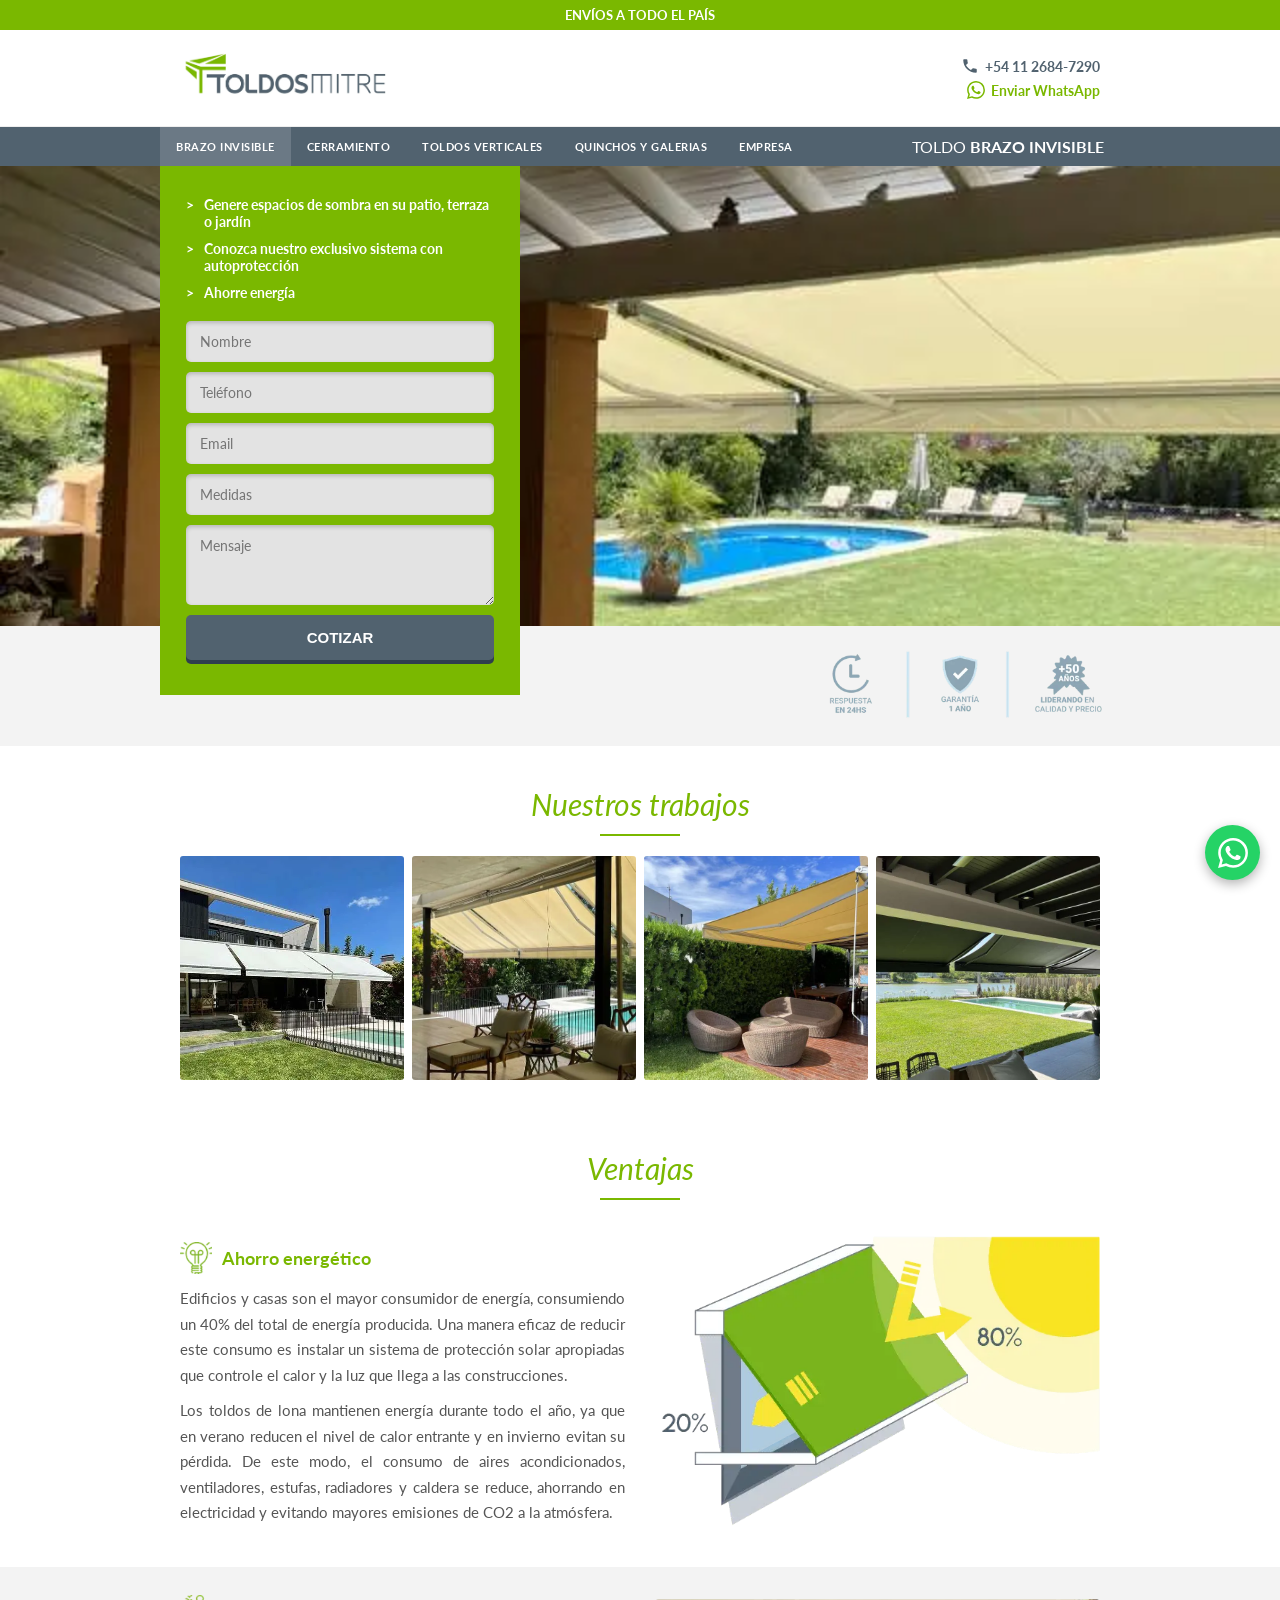
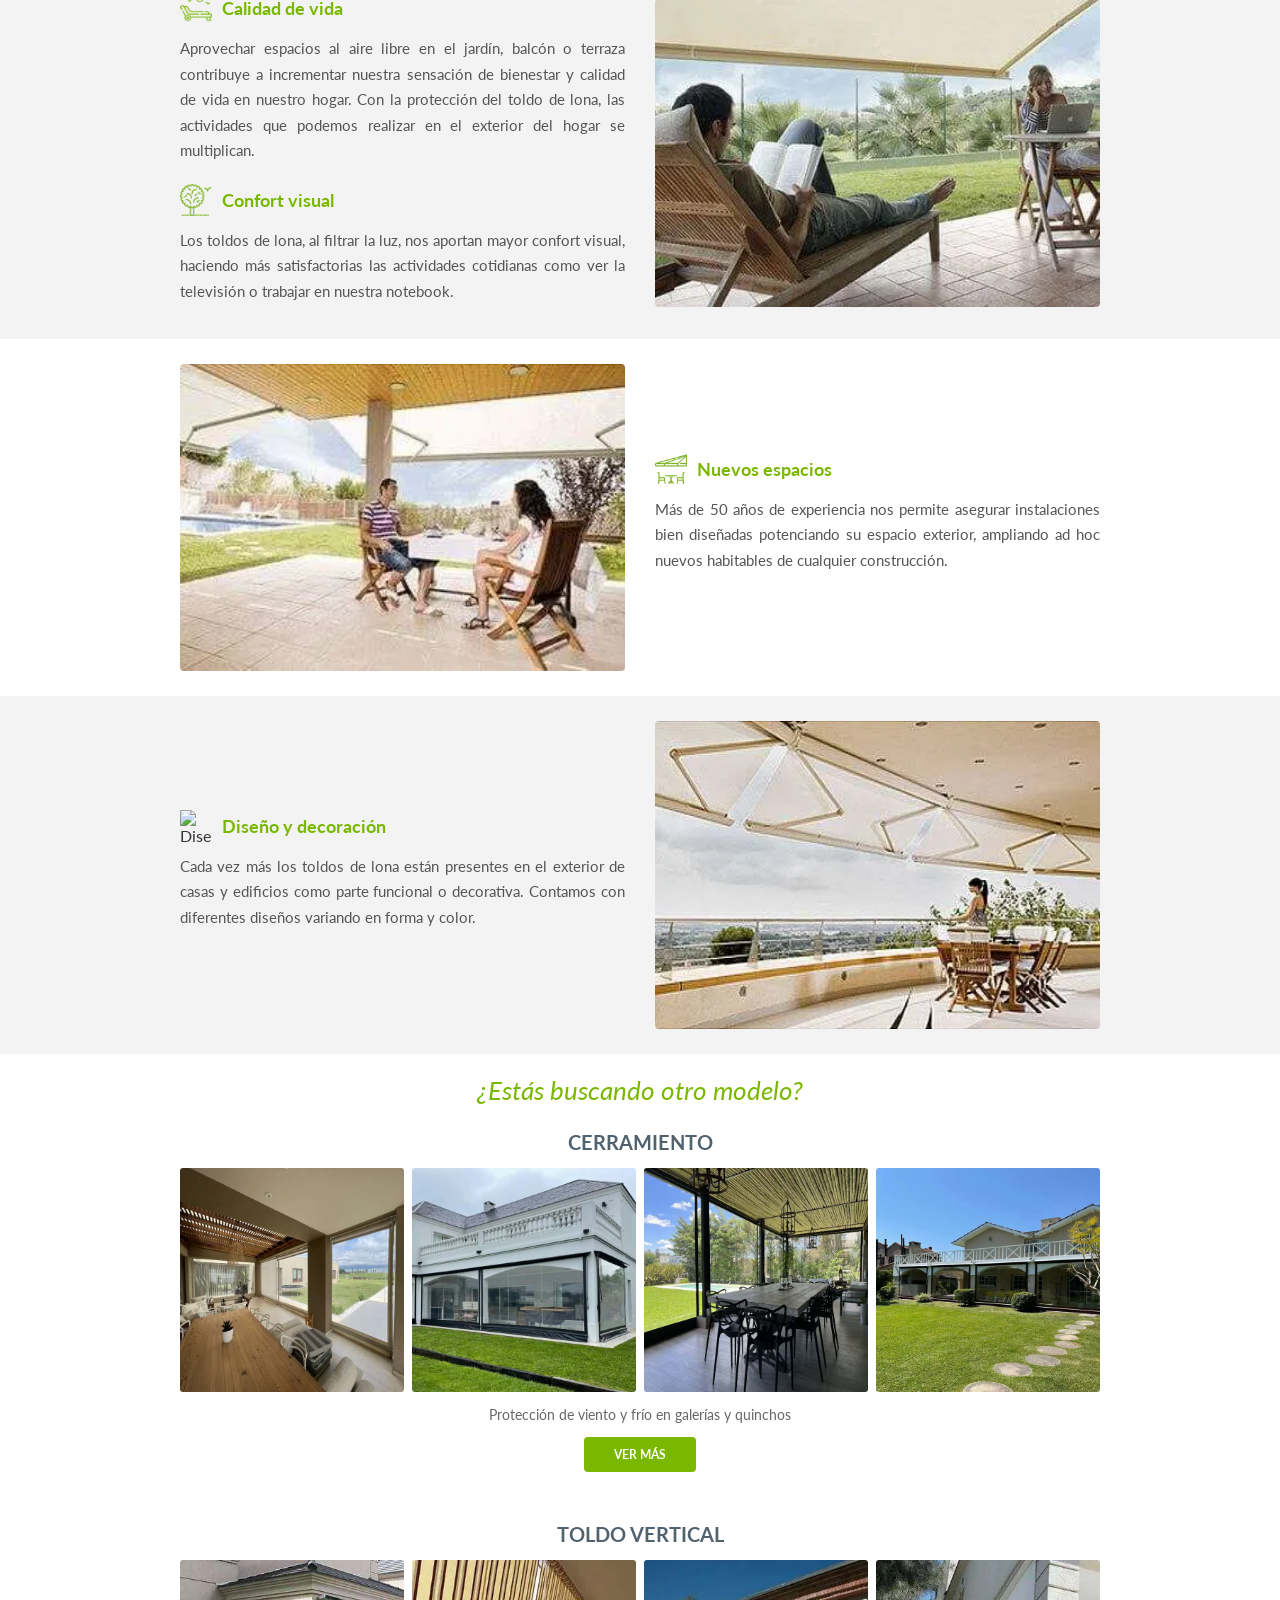
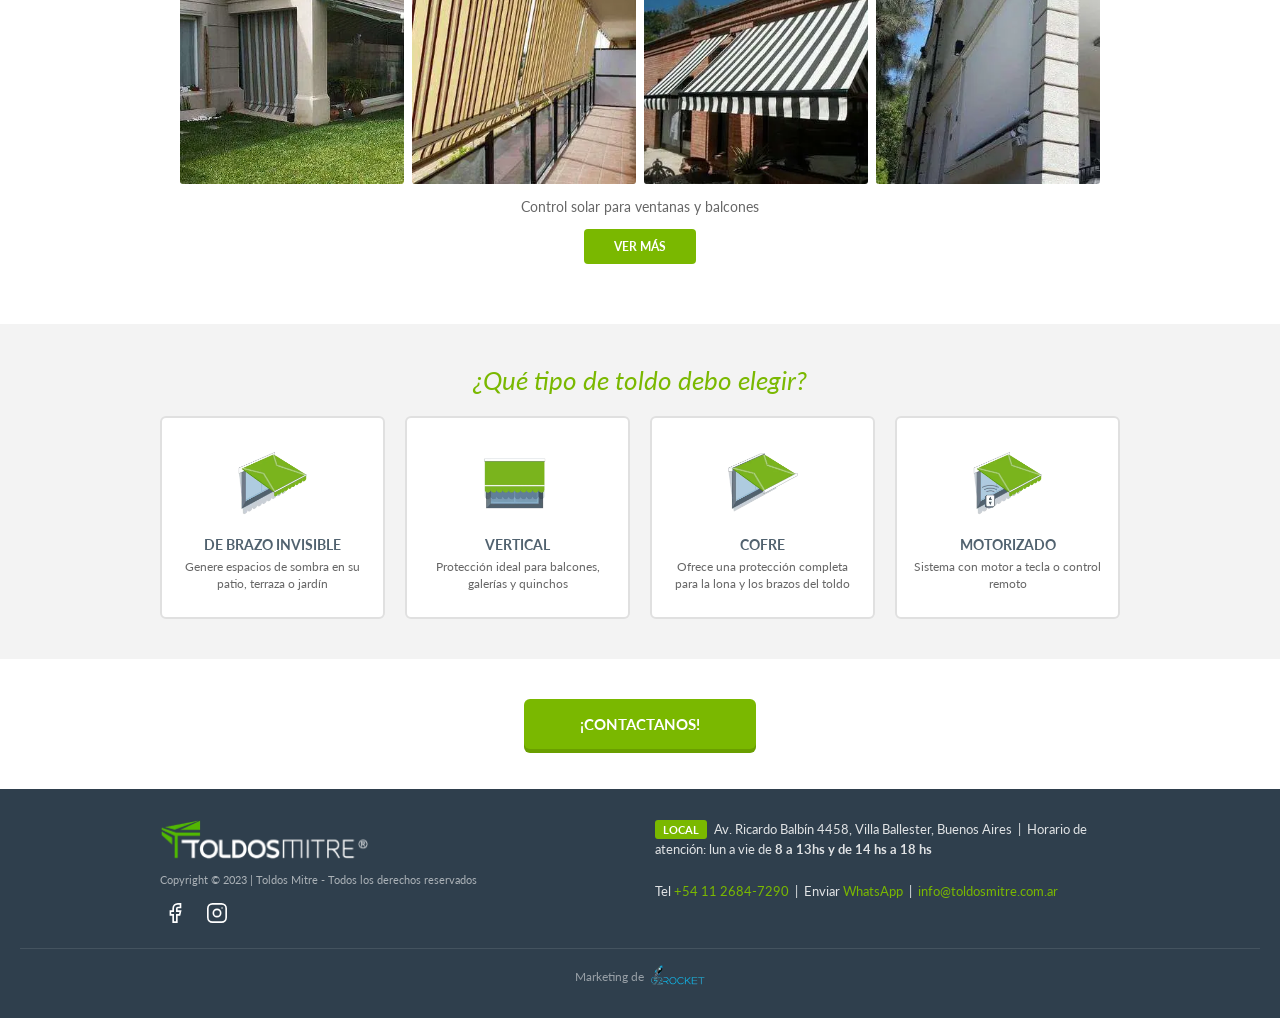
==== secciones/brazoinvisible.html @ 6822c943 "Add files via upload" ====
<!DOCTYPE html>
<html lang="es" dir="ltr">
<head>
  <meta charset="UTF-8">
  <meta name="viewport" content="width=device-width, initial-scale=1.0">
  <title>Toldo Brazo Invisible | Toldos Mitre - Buenos Aires</title>
  <meta name="description" content="Toldos de brazo invisible en Buenos Aires. Generá espacios de sombra en tu patio, terraza o jardín. Visita a domicilio sin cargo. Garantía 1 año. +50 años de calidad.">
  <meta name="robots" content="index, follow">
  <link rel="canonical" href="https://www.toldosmitre.com.ar/brazoinvisible/">
  <link rel="icon" type="image/webp" href="../img/favicon.webp">
  <link rel="preconnect" href="https://fonts.googleapis.com">
  <link rel="preconnect" href="https://fonts.gstatic.com" crossorigin>
  <link href="https://fonts.googleapis.com/css2?family=Lato:ital,wght@0,400;0,700;1,400&display=swap" rel="stylesheet">
  <link rel="stylesheet" href="../styles.css">
  <script type="application/ld+json">{"@context":"https://schema.org","@type":"Product","name":"Toldo Brazo Invisible","description":"Toldo retráctil de brazo invisible para patios, terrazas y jardines.","brand":{"@type":"Brand","name":"Toldos Mitre"}}</script>
  <script>(function(w,d,s,l,i){w[l]=w[l]||[];w[l].push({'gtm.start':new Date().getTime(),event:'gtm.js'});var f=d.getElementsByTagName(s)[0],j=d.createElement(s),dl=l!='dataLayer'?'&l='+l:'';j.async=true;j.src='https://www.googletagmanager.com/gtm.js?id='+i+dl;f.parentNode.insertBefore(j,f);})(window,document,'script','dataLayer','GTM-W2X38TWS');</script>
</head>
<body>
<noscript><iframe src="https://www.googletagmanager.com/ns.html?id=GTM-W2X38TWS" height="0" width="0" style="display:none;visibility:hidden"></iframe></noscript>
<script>!function(f,b,e,v,n,t,s){if(f.fbq)return;n=f.fbq=function(){n.callMethod?n.callMethod.apply(n,arguments):n.queue.push(arguments)};if(!f._fbq)f._fbq=n;n.push=n;n.loaded=!0;n.version='2.0';n.queue=[];t=b.createElement(e);t.async=!0;t.src=v;s=b.getElementsByTagName(e)[0];s.parentNode.insertBefore(t,s)}(window,document,'script','https://connect.facebook.net/en_US/fbevents.js');fbq('init','1451532921586906');fbq('track','PageView');</script>

<!-- TOP BAR -->
<div class="topbar">ENVÍOS A TODO EL PAÍS</div>

<!-- HEADER -->
<header>
  <div class="header-inner">
    <h1 class="logo-heading">
      <a href="../index.html" aria-label="Toldos Mitre - Inicio">
        <img class="logo" src="../img/logo-header-desktop.webp" alt="Toldos Mitre" width="320" height="93" loading="eager">
      </a>
    </h1>
    <div class="header-contact">
      <a href="tel:+541126847290" class="header-tel">
        <svg viewBox="0 0 24 24"><path d="M6.62 10.79c1.44 2.83 3.76 5.14 6.59 6.59l2.2-2.2c.27-.27.67-.36 1.02-.24 1.12.37 2.33.57 3.57.57.55 0 1 .45 1 1V20c0 .55-.45 1-1 1-9.39 0-17-7.61-17-17 0-.55.45-1 1-1h3.5c.55 0 1 .45 1 1 0 1.25.2 2.45.57 3.57.11.35.03.74-.25 1.02l-2.2 2.2z"/></svg>
        +54 11 2684-7290
      </a>
      <a href="https://api.whatsapp.com/send?phone=5491135056554&text=Hola%20Toldos%20Mitre,%20quiero%20consultar%20sobre%20un%20toldo" target="_blank" rel="noopener" class="header-wapp">
        <svg viewBox="0 0 24 24"><path d="M17.472 14.382c-.297-.149-1.758-.867-2.03-.967-.273-.099-.471-.148-.67.15-.197.297-.767.966-.94 1.164-.173.199-.347.223-.644.075-.297-.15-1.255-.463-2.39-1.475-.883-.788-1.48-1.761-1.653-2.059-.173-.297-.018-.458.13-.606.134-.133.298-.347.446-.52.149-.174.198-.298.298-.497.099-.198.05-.371-.025-.52-.075-.149-.669-1.612-.916-2.207-.242-.579-.487-.5-.669-.51-.173-.008-.371-.01-.57-.01-.198 0-.52.074-.792.372-.272.297-1.04 1.016-1.04 2.479 0 1.462 1.065 2.875 1.213 3.074.149.198 2.096 3.2 5.077 4.487.709.306 1.262.489 1.694.625.712.227 1.36.195 1.871.118.571-.085 1.758-.719 2.006-1.413.248-.694.248-1.289.173-1.413-.074-.124-.272-.198-.57-.347m-5.421 7.403h-.004a9.87 9.87 0 01-5.031-1.378l-.361-.214-3.741.982.998-3.648-.235-.374a9.86 9.86 0 01-1.51-5.26c.001-5.45 4.436-9.884 9.888-9.884 2.64 0 5.122 1.03 6.988 2.898a9.825 9.825 0 012.893 6.994c-.003 5.45-4.437 9.884-9.885 9.884m8.413-18.297A11.815 11.815 0 0012.05 0C5.495 0 .16 5.335.157 11.892c0 2.096.547 4.142 1.588 5.945L.057 24l6.305-1.654a11.882 11.882 0 005.683 1.448h.005c6.554 0 11.89-5.335 11.893-11.893a11.821 11.821 0 00-3.48-8.413z"/></svg>
        Enviar WhatsApp
      </a>
    </div>
    <button class="burger" id="burgerBtn" aria-label="Menú" aria-expanded="false">
      <span></span><span></span><span></span>
    </button>
  </div>
</header>

<!-- NAV — título de página integrado a la derecha -->
<nav aria-label="Navegación principal">
  <div class="nav-inner" style="justify-content:space-between; align-items:center;">
    <div style="display:flex;">
      <a href="brazoinvisible.html" class="active">BRAZO INVISIBLE</a>
      <a href="cerramiento.html">CERRAMIENTO</a>
      <a href="vertical.html">TOLDOS VERTICALES</a>
      <a href="cerramiento.html">QUINCHOS Y GALERIAS</a>
      <a href="empresa.html">EMPRESA</a>
    </div>
    <span class="nav-title">TOLDO <strong>BRAZO INVISIBLE</strong></span>
  </div>
</nav>

<!-- MOBILE NAV -->
<div class="mobile-nav" id="mobileNav" role="dialog" aria-modal="true">
  <button class="close-btn" id="closeNav" aria-label="Cerrar menú">✕</button>
  <a href="../index.html">INICIO</a>
  <a href="brazoinvisible.html" class="active">BRAZO INVISIBLE</a>
  <a href="cerramiento.html">CERRAMIENTO</a>
  <a href="vertical.html">TOLDOS VERTICALES</a>
  <a href="cerramiento.html">QUINCHOS Y GALERIAS</a>
  <a href="empresa.html">EMPRESA</a>
  <a href="tel:+541126847290" style="color:var(--green)">+54 11 2684-7290</a>
</div>

<!-- PAGE HERO — imagen de fondo definida en CSS via .hero-brazoinvisible -->
<div class="page-hero hero-brazoinvisible">
  <div class="page-hero-inner">

    <div class="page-hero-left">
    <ul>
      <li>Genere espacios de sombra en su patio, terraza o jardín</li>
      <li>Conozca nuestro exclusivo sistema con autoprotección</li>
      <li>Ahorre energía</li>
    </ul>
    <form class="page-hero-form" action="/contacto.php" method="POST" id="heroForm" data-form-id="brazo_invisible">
      <input type="hidden" name="producto" value="BRAZO INVISIBLE">
      <input type="hidden" name="device" id="device" value="">
      <input type="hidden" name="utm_source" id="utm_source" value="">
      <input type="hidden" name="utm_medium" id="utm_medium" value="">
      <input type="hidden" name="utm_campaign" id="utm_campaign" value="">
      <input type="text" name="nombre" placeholder="Nombre" required>
      <input type="tel" name="telefono" placeholder="Teléfono" required>
      <input type="email" name="email" placeholder="Email" required>
      <input type="text" name="medidas" placeholder="Medidas">
      <textarea name="mensaje" placeholder="Mensaje"></textarea>
      <button type="submit" class="btn-cotizar">COTIZAR</button>
    </form>
  </div>
</div>
</div>

<!-- BADGES DE BENEFICIOS -->
<div class="hero-beneficios">
  <div class="page-hero-badges" style="max-width:960px; margin:0 auto;">
    <div class="page-hero-badge">
      <img src="../img/beneficios-badges.webp" alt="Respuesta en 24hs - Garantía 1 año - +50 años liderando" loading="lazy">
    </div>
  </div>
</div>

<!-- NUESTROS TRABAJOS -->
<div class="section-title">
  <h2>Nuestros trabajos</h2>
  <div class="section-title-divider"></div>
</div>
<div class="trabajos-section">
  <div class="trabajos-grid">
    <img src="../img/brazo-invisible1.webp" alt="Trabajo brazo invisible 1" loading="lazy">
    <img src="../img/brazo-invisible2.webp" alt="Trabajo brazo invisible 2" loading="lazy">
    <img src="../img/brazo-invisible3.webp" alt="Trabajo brazo invisible 3" loading="lazy">
    <img src="../img/brazo-invisible4.webp" alt="Trabajo brazo invisible 4" loading="lazy">
  </div>
</div>

<!-- VENTAJAS -->
<div class="section-title">
  <h2>Ventajas</h2>
  <div class="section-title-divider"></div>
</div>
<div class="ventajas-section">

  <div class="ventaja-wrap bg-white">
    <div class="ventaja-item">
      <div class="ventaja-text">
        <div class="ventaja-header">
          <img src="../img/icono-ahorro-energetico.webp" alt="Ahorro energético con toldos">
          <h3>Ahorro energético</h3>
        </div>
        <p>Edificios y casas son el mayor consumidor de energía, consumiendo un 40% del total de energía producida. Una manera eficaz de reducir este consumo es instalar un sistema de protección solar apropiadas que controle el calor y la luz que llega a las construcciones.</p>
        <p>Los toldos de lona mantienen energía durante todo el año, ya que en verano reducen el nivel de calor entrante y en invierno evitan su pérdida. De este modo, el consumo de aires acondicionados, ventiladores, estufas, radiadores y caldera se reduce, ahorrando en electricidad y evitando mayores emisiones de CO2 a la atmósfera.</p>
      </div>
      <div class="ventaja-img">
        <div class="ventaja-badge-wrap">
          <img class="ventaja-main" src="../img/img-ahorro-energetico.webp" alt="Ahorro energético con toldos">
        </div>
      </div>
    </div>
  </div>

  <div class="ventaja-wrap">
    <div class="ventaja-item">
      <div class="ventaja-text">
        <div class="ventaja-header">
          <img src="../img/icono-calidad-vida.webp" alt="Calidad de vida con toldos">
          <h3>Calidad de vida</h3>
        </div>
        <p>Aprovechar espacios al aire libre en el jardín, balcón o terraza contribuye a incrementar nuestra sensación de bienestar y calidad de vida en nuestro hogar. Con la protección del toldo de lona, las actividades que podemos realizar en el exterior del hogar se multiplican.</p>
        <div class="ventaja-header" style="margin-top:20px;">
          <img src="../img/confort-visual.webp" alt="Confort visual con toldos">
          <h3>Confort visual</h3>
        </div>
        <p>Los toldos de lona, al filtrar la luz, nos aportan mayor confort visual, haciendo más satisfactorias las actividades cotidianas como ver la televisión o trabajar en nuestra notebook.</p>
      </div>
      <div class="ventaja-img">
        <img src="../img/img-confort-visual.webp" alt="Confort visual con toldos">
      </div>
    </div>
  </div>

  <div class="ventaja-wrap bg-white">
    <div class="ventaja-item reverse">
      <div class="ventaja-text">
        <div class="ventaja-header">
          <img src="../img/icono-nuevo-espacio.webp" alt="Nuevos espacios con toldos">
          <h3>Nuevos espacios</h3>
        </div>
        <p>Más de 50 años de experiencia nos permite asegurar instalaciones bien diseñadas potenciando su espacio exterior, ampliando ad hoc nuevos habitables de cualquier construcción.</p>
      </div>
      <div class="ventaja-img">
        <img src="../img/img-nuevo-espacios.webp" alt="Nuevos espacios con toldos">
      </div>
    </div>
  </div>

  <div class="ventaja-wrap">
    <div class="ventaja-item">
      <div class="ventaja-text">
        <div class="ventaja-header">
          <img src="../img/icono-diseño-deco.webp" alt="Diseño y decoración con toldos">
          <h3>Diseño y decoración</h3>
        </div>
        <p>Cada vez más los toldos de lona están presentes en el exterior de casas y edificios como parte funcional o decorativa. Contamos con diferentes diseños variando en forma y color.</p>
      </div>
      <div class="ventaja-img">
        <img src="../img/img-diseno-deco.webp" alt="Diseño y decoración con toldos">
      </div>
    </div>
  </div>

</div>

<!-- ¿BUSCAS OTRO MODELO? -->
<div class="otros-section">
  <div class="otros-title">¿Estás buscando otro modelo?</div>

  <div class="otro-bloque">
    <div class="otro-bloque-title">CERRAMIENTO</div>
    <div class="otro-fotos">
      <img src="../img/galeria-1.webp" alt="Cerramiento 1" loading="lazy">
      <img src="../img/galeria-2.webp" alt="Cerramiento 2" loading="lazy">
      <img src="../img/galeria-3.webp" alt="Cerramiento 3" loading="lazy">
      <img src="../img/galeria-4.webp" alt="Cerramiento 4" loading="lazy">
    </div>
    <p class="otro-desc">Protección de viento y frío en galerías y quinchos</p>
    <div class="otro-btn-wrap"><a href="cerramiento.html" class="btn-verde">VER MÁS</a></div>
  </div>

  <div class="otro-bloque">
    <div class="otro-bloque-title">TOLDO VERTICAL</div>
    <div class="otro-fotos">
      <img src="../img/vertical-1.webp" alt="Vertical 1" loading="lazy">
      <img src="../img/vertical-2.webp" alt="Vertical 2" loading="lazy">
      <img src="../img/vertical-3.webp" alt="Vertical 3" loading="lazy">
      <img src="../img/vertical-4.webp" alt="Vertical 4" loading="lazy">
    </div>
    <p class="otro-desc">Control solar para ventanas y balcones</p>
    <div class="otro-btn-wrap"><a href="vertical.html" class="btn-verde">VER MÁS</a></div>
  </div>

</div>

<!-- ¿QUÉ TIPO DE TOLDO? -->
<section class="selector-section">
  <div class="selector-title">¿Qué tipo de toldo debo elegir?</div>
  <div class="selector-grid">
    <a href="brazoinvisible.html" class="selector-card">
      <img class="img-default" src="../img/icono-brazo-invisible.webp" alt="De Brazo Invisible" loading="lazy">
      <img class="img-hover" src="../img/icono-brazo-invisible-hover.webp" alt="De Brazo Invisible" loading="lazy">
      <h3>De Brazo Invisible</h3>
      <p>Genere espacios de sombra en su patio, terraza o jardín</p>
    </a>
    <a href="vertical.html" class="selector-card">
      <img class="img-default" src="../img/icono-vertical.webp" alt="Toldo vertical" loading="lazy">
      <img class="img-hover" src="../img/icono-vertical-hover.webp" alt="Toldo vertical" loading="lazy">
      <h3>Vertical</h3>
      <p>Protección ideal para balcones, galerías y quinchos</p>
    </a>
    <a href="brazoinvisible.html" class="selector-card">
      <img class="img-default" src="../img/icono-cofre.webp" alt="Toldo cofre" loading="lazy">
      <img class="img-hover" src="../img/icono-cofre-hover.webp" alt="Toldo cofre" loading="lazy">
      <h3>Cofre</h3>
      <p>Ofrece una protección completa para la lona y los brazos del toldo</p>
    </a>
    <a href="brazoinvisible.html" class="selector-card">
      <img class="img-default" src="../img/icono-motorizado.webp" alt="Toldo motorizado" loading="lazy">
      <img class="img-hover" src="../img/icono-motorizado-hover.webp" alt="Toldo motorizado" loading="lazy">
      <h3>Motorizado</h3>
      <p>Sistema con motor a tecla o control remoto</p>
    </a>
  </div>
</section>

<!-- CTA FINAL -->
<div class="cta-center">
  <a href="#" onclick="document.getElementById('heroForm').scrollIntoView({behavior:'smooth'}); return false;" class="btn-cta">¡CONTACTANOS!</a>
</div>

<!-- FOOTER -->
<footer>
  <div class="footer-inner">
    <div class="footer-left">
      <a href="../index.html">
        <img src="../img/logo-toldos-footer.webp" alt="Toldos Mitre" width="180" height="52" loading="lazy">
      </a>
      <p class="copyright">Copyright &copy; 2023 | Toldos Mitre - Todos los derechos reservados</p>
      <div class="footer-social">
        <a href="https://www.facebook.com/toldosmitre" target="_blank" rel="noopener" aria-label="Facebook" class="facebook">
          <svg viewBox="0 0 24 24"><path d="M18 2h-3a5 5 0 00-5 5v3H7v4h3v8h4v-8h3l1-4h-4V7a1 1 0 011-1h3z"/></svg>
        </a>
        <a href="https://www.instagram.com/toldosmitre/" target="_blank" rel="noopener" aria-label="Instagram" class="instagram">
          <svg viewBox="0 0 24 24"><rect x="2" y="2" width="20" height="20" rx="5"/><circle cx="12" cy="12" r="4"/><circle cx="17.5" cy="6.5" r=".8" class="ig-dot"/></svg>
        </a>
      </div>
    </div>
    <div class="footer-right">
      <span class="footer-local">LOCAL</span> Av. Ricardo Balbín 4458, Villa Ballester, Buenos Aires &nbsp;|&nbsp;
      Horario de atención: lun a vie de <strong>8 a 13hs y de 14 hs a 18 hs</strong><br><br>
      Tel <a href="tel:+541126847290">+54 11 2684-7290</a> &nbsp;|&nbsp;
      Enviar <a href="https://api.whatsapp.com/send?phone=5491135056554&text=Hola%20Toldos%20Mitre" target="_blank" rel="noopener">WhatsApp</a> &nbsp;|&nbsp;
      <a href="mailto:info@toldosmitre.com.ar">info@toldosmitre.com.ar</a>
    </div>
  </div>
  <div class="footer-credit">
    <span>Marketing de</span>
    <a href="https://www.g2rocket.com/" target="_blank" rel="noopener">
      <img src="../img/logo-g2.webp" alt="G2Rocket" loading="lazy" height="26">
    </a>
  </div>
</footer>

<a href="https://api.whatsapp.com/send?phone=5491135056554&text=Hola%20Toldos%20Mitre" target="_blank" rel="noopener" class="wapp-float" aria-label="WhatsApp">
  <svg viewBox="0 0 24 24"><path d="M17.472 14.382c-.297-.149-1.758-.867-2.03-.967-.273-.099-.471-.148-.67.15-.197.297-.767.966-.94 1.164-.173.199-.347.223-.644.075-.297-.15-1.255-.463-2.39-1.475-.883-.788-1.48-1.761-1.653-2.059-.173-.297-.018-.458.13-.606.134-.133.298-.347.446-.52.149-.174.198-.298.298-.497.099-.198.05-.371-.025-.52-.075-.149-.669-1.612-.916-2.207-.242-.579-.487-.5-.669-.51-.173-.008-.371-.01-.57-.01-.198 0-.52.074-.792.372-.272.297-1.04 1.016-1.04 2.479 0 1.462 1.065 2.875 1.213 3.074.149.198 2.096 3.2 5.077 4.487.709.306 1.262.489 1.694.625.712.227 1.36.195 1.871.118.571-.085 1.758-.719 2.006-1.413.248-.694.248-1.289.173-1.413-.074-.124-.272-.198-.57-.347m-5.421 7.403h-.004a9.87 9.87 0 01-5.031-1.378l-.361-.214-3.741.982.998-3.648-.235-.374a9.86 9.86 0 01-1.51-5.26c.001-5.45 4.436-9.884 9.888-9.884 2.64 0 5.122 1.03 6.988 2.898a9.825 9.825 0 012.893 6.994c-.003 5.45-4.437 9.884-9.885 9.884m8.413-18.297A11.815 11.815 0 0012.05 0C5.495 0 .16 5.335.157 11.892c0 2.096.547 4.142 1.588 5.945L.057 24l6.305-1.654a11.882 11.882 0 005.683 1.448h.005c6.554 0 11.89-5.335 11.893-11.893a11.821 11.821 0 00-3.48-8.413z"/></svg>
</a>

<script>
  const b=document.getElementById('burgerBtn'),n=document.getElementById('mobileNav'),c=document.getElementById('closeNav');
  b.addEventListener('click',()=>{n.classList.add('open');b.setAttribute('aria-expanded','true');document.body.style.overflow='hidden'});
  c.addEventListener('click',()=>{n.classList.remove('open');b.setAttribute('aria-expanded','false');document.body.style.overflow=''});
  n.querySelectorAll('a').forEach(a=>a.addEventListener('click',()=>{n.classList.remove('open');document.body.style.overflow=''}));
  document.getElementById('heroForm').addEventListener('submit',function(){
    if(window.dataLayer)window.dataLayer.push({event:'form_submit',form_id:'brazo_invisible'});
    if(window.fbq)fbq('track','Lead');
  });
  document.querySelectorAll('a[href*="whatsapp"]').forEach(el=>el.addEventListener('click',()=>{
    if(window.dataLayer)window.dataLayer.push({event:'whatsapp_click'});
    if(window.fbq)fbq('track','Contact');
  }));
  var d=document.getElementById('device');if(d)d.value=window.innerWidth>600?'desktop':'mobile';
  function q(n){var m=new RegExp('[?&]'+n+'=([^&#]*)').exec(location.search);return m?decodeURIComponent(m[1].replace(/\+/g,' ')):''}
  ['utm_source','utm_medium','utm_campaign'].forEach(function(k){var el=document.getElementById(k);if(el)el.value=q(k)});
</script>
</body>
</html>
---- styles.css ----
/* ===========================
   RESET
   =========================== */
*,
*::before,
*::after {
  box-sizing: border-box;
  margin: 0;
  padding: 0;
}

html {
  scroll-behavior: smooth;
}

body {
  font-family: 'Lato', sans-serif;
  color: #333;
  background: #fff;
  overflow-x: hidden;
}

img {
  max-width: 100%;
  height: auto;
  display: block;
}

a {
  text-decoration: none;
  color: inherit;
}

ul {
  list-style: none;
}

/* ===========================
   VARIABLES
   =========================== */
:root {
  --green: #7ab800;
  --green-dark: #6a9f00;
  --navy: #51626f;
  --navy-dark: #2f3f4d;
  --gray-bg: #f3f3f3;
  --gray-line: #dcdcdc;
}

/* ===========================
   TOP BAR
   =========================== */
.topbar {
  background: var(--green);
  color: #fff;
  text-align: center;
  font-size: 13px;
  font-weight: 700;
  padding: 7px;
  text-transform: uppercase;
}

/* ===========================
   HEADER
   =========================== */
header {
  background: #fff;
  border-bottom: 1px solid #eee;
}

.header-inner {
  max-width: 960px;
  margin: 0 auto;
  padding: 18px 20px;
  display: flex;
  justify-content: space-between;
  align-items: center;
}

.logo-heading {
  margin: 0;
  line-height: 0;
}

.logo-heading img {
  height: 60px;
  width: auto;
}

.header-contact {
  display: flex;
  flex-direction: column;
  align-items: flex-end;
  gap: 6px;
}

.header-tel,
.header-wapp {
  display: flex;
  align-items: center;
  gap: 6px;
  font-weight: 700;
  font-size: 14px;
}

.header-tel {
  color: var(--navy);
}

.header-tel svg {
  width: 18px;
  height: 18px;
  fill: var(--navy);
}

.header-wapp {
  color: var(--green);
}

.header-wapp svg {
  width: 18px;
  height: 18px;
  fill: var(--green);
}

/* ===========================
   BURGER (mobile)
   =========================== */
.burger {
  display: none;
  background: none;
  border: none;
  cursor: pointer;
  flex-direction: column;
  gap: 5px;
  padding: 4px;
}

.burger span {
  display: block;
  width: 26px;
  height: 3px;
  background: var(--navy);
  border-radius: 2px;
  transition: .3s;
}

/* ===========================
   NAV
   =========================== */
nav {
  background: var(--navy);
}

.nav-inner {
  max-width: 960px;
  margin: 0 auto;
  display: flex;
  justify-content: center;
  align-items: center;
}

nav a {
  color: #fff;
  font-size: 11px;
  font-weight: 700;
  padding: 13px 16px;
  text-transform: uppercase;
  transition: background .2s;
  letter-spacing: .5px;
}

nav a:hover {
  background: rgba(255, 255, 255, .12);
}

nav a.active {
  background: rgba(255, 255, 255, .15);
}

.nav-title {
  color: #fff;
  font-weight: 400;
  font-size: 16px;
  padding-right: 16px;
  white-space: nowrap;
}

.nav-title strong {
  font-weight: 700;
}

/* ===========================
   MOBILE NAV
   =========================== */
.mobile-nav {
  position: fixed;
  top: 0;
  left: -100%;
  width: 280px;
  height: 100vh;
  background: var(--navy-dark);
  z-index: 9999;
  display: flex;
  flex-direction: column;
  padding: 60px 24px 24px;
  gap: 0;
  transition: left .3s ease;
  overflow-y: auto;
}

.mobile-nav.open {
  left: 0;
}

.mobile-nav a {
  color: #fff;
  font-size: 15px;
  font-weight: 700;
  padding: 14px 0;
  border-bottom: 1px solid rgba(255, 255, 255, .1);
  text-transform: uppercase;
}

.mobile-nav a.active {
  color: var(--green);
}

.close-btn {
  position: absolute;
  top: 16px;
  right: 16px;
  background: none;
  border: none;
  color: #fff;
  font-size: 24px;
  cursor: pointer;
  padding: 4px 8px;
}

/* ===========================
   HERO (homepage)
   =========================== */
.hero {
  position: relative;
  width: 100%;
  height: 420px;
  background: url('img/hero-index.webp') center/cover no-repeat;
  display: flex;
  align-items: center;
  justify-content: center;
}

.hero-btn {
  display: inline-block;
  background: var(--green);
  color: #fff;
  padding: 16px 50px;
  font-size: 16px;
  font-weight: 700;
  border-radius: 6px;
  text-transform: uppercase;
  box-shadow: 0 4px 0 var(--green-dark);
  transition: background .2s;
}

.hero-btn:hover {
  background: var(--green-dark);
}

/* ===========================
   SECTION TITLE
   =========================== */
.section-title {
  text-align: center;
  padding: 40px 20px 10px;
}

.section-title h2 {
  color: var(--green);
  font-size: 30px;
  font-weight: 400;
  font-family: 'Lato', sans-serif;
  font-style: italic;
}

.section-title-divider {
  width: 80px;
  height: 2px;
  background: var(--green);
  margin: 12px auto 0;
}

/* ===========================
   PRODUCTOS (homepage)
   =========================== */
.productos-section {
  max-width: 960px;
  margin: 0 auto;
  padding: 20px 20px 40px;
}

.productos-grid {
  display: grid;
  grid-template-columns: repeat(3, 1fr);
  gap: 30px;
}

.producto-col {
  text-align: center;
  display: flex;
  flex-direction: column;
  align-items: center;
}

.producto-col img {
  width: 100%;
  aspect-ratio: 1 / 1;
  object-fit: cover;
  border-radius: 4px;
  margin-bottom: 16px;
}

.producto-col h3 {
  color: var(--navy);
  font-size: 16px;
  font-weight: 700;
  margin-bottom: 8px;
  text-transform: uppercase;
}

.producto-col p {
  color: #666;
  font-size: 13px;
  line-height: 1.5;
  margin-bottom: 16px;
  flex-grow: 1;
}

.btn-verde {
  display: inline-block;
  background: var(--green);
  color: #fff;
  padding: 10px 30px;
  font-size: 12px;
  font-weight: 700;
  border-radius: 4px;
  text-transform: uppercase;
  transition: background .2s;
}

.btn-verde:hover {
  background: var(--green-dark);
}

/* ===========================
   CONTACTO (homepage)
   =========================== */
.contacto-section {
  background: var(--gray-bg);
  padding: 30px 20px 40px;
}

.contacto-inner {
  max-width: 960px;
  margin: 0 auto;
  display: grid;
  grid-template-columns: 1fr 1fr;
  gap: 40px;
  align-items: start;
}

.contacto-features {
  display: flex;
  flex-direction: column;
  gap: 20px;
}

.feature-item {
  display: flex;
  gap: 14px;
  align-items: flex-start;
}

.feature-item svg {
  width: 32px;
  min-width: 32px;
  height: 32px;
  fill: var(--green);
  margin-top: 2px;
}

.feature-text h4 {
  color: var(--green);
  font-size: 15px;
  font-weight: 700;
  margin-bottom: 4px;
}

.feature-text p {
  color: #555;
  font-size: 13px;
  line-height: 1.6;
}

/* Beneficios badges */
.beneficios-row {
  margin-top: 10px;
}

.beneficio-badge img {
  max-width: 100%;
}

/* Form box */
.contacto-form-box {
  background: var(--green);
  padding: 30px 28px;
  border-radius: 6px;
}

.contacto-form-box h3 {
  color: #fff;
  font-size: 22px;
  font-weight: 700;
  text-align: center;
  margin-bottom: 20px;
  line-height: 1.3;
}

.form-field {
  margin-bottom: 12px;
}

.form-field input,
.form-field textarea {
  width: 100%;
  padding: 12px 14px;
  border: none;
  border-radius: 5px;
  font-size: 14px;
  font-family: 'Lato', sans-serif;
  background: #e3e3e3;
  box-shadow: inset 0 2px 4px rgba(0, 0, 0, .2);
}

.form-field textarea {
  height: 80px;
  resize: vertical;
}

.btn-enviar {
  width: 100%;
  padding: 14px;
  background: var(--navy);
  color: #fff;
  font-size: 15px;
  font-weight: 700;
  border: none;
  border-radius: 5px;
  cursor: pointer;
  box-shadow: 0 4px 0 var(--navy-dark);
  transition: background .2s;
  text-transform: uppercase;
}

.btn-enviar:hover {
  background: var(--navy-dark);
}

/* ===========================
   TESTIMONIOS
   =========================== */
.testimonios-section {
  max-width: 960px;
  margin: 0 auto;
  padding: 20px 20px 40px;
}

.testimonios-grid {
  display: grid;
  grid-template-columns: repeat(3, 1fr);
  gap: 24px;
}

.testimonio-card {
  background: #fff;
  border: 1px solid #e0e0e0;
  border-radius: 4px;
  padding: 24px 20px;
  position: relative;
  font-size: 13px;
  line-height: 1.6;
  color: #555;
}

.quote-open,
.quote-close {
  font-size: 40px;
  color: var(--green);
  font-weight: 700;
  line-height: 0.6;
  font-family: Georgia, serif;
}

.quote-open {
  display: block;
  margin-bottom: 8px;
}

.quote-close {
  display: block;
  text-align: right;
  margin-top: 8px;
}

.testimonio-autor {
  margin-top: 12px;
  font-weight: 700;
  font-size: 13px;
  color: var(--navy);
}

/* ===========================
   CTA CENTER
   =========================== */
.cta-center {
  text-align: center;
  padding: 40px 20px;
}

.btn-cta {
  display: inline-block;
  background: var(--green);
  color: #fff;
  padding: 16px 56px;
  font-size: 15px;
  font-weight: 700;
  border-radius: 6px;
  text-transform: uppercase;
  box-shadow: 0 4px 0 var(--green-dark);
  transition: background .2s;
}

.btn-cta:hover {
  background: var(--green-dark);
}

/* ===========================
   SELECTOR (que tipo de toldo)
   =========================== */
.selector-section {
  background: var(--gray-bg);
  padding: 10px 20px 40px;
}

.selector-title {
  text-align: center;
  font-size: 26px;
  font-weight: 400;
  font-style: italic;
  color: var(--green);
  padding: 30px 20px 20px;
}

.selector-grid {
  max-width: 960px;
  margin: 0 auto;
  display: grid;
  grid-template-columns: repeat(4, 1fr);
  gap: 20px;
}

.selector-card {
  background: #fff;
  border: 2px solid #e0e0e0;
  border-radius: 6px;
  padding: 24px 16px;
  text-align: center;
  transition: border-color .2s, box-shadow .2s;
}

.selector-card:hover {
  border-color: var(--green);
  box-shadow: 0 4px 12px rgba(0, 0, 0, .1);
}

.selector-card img {
  width: 80px;
  height: 80px;
  object-fit: contain;
  margin: 0 auto 14px;
}

.selector-card .img-default {
  display: block;
}

.selector-card .img-hover {
  display: none;
}

.selector-card:hover .img-default {
  display: none;
}

.selector-card:hover .img-hover {
  display: block;
  margin: 0 auto 14px;
}

.selector-card h3 {
  font-size: 14px;
  font-weight: 700;
  color: var(--navy);
  margin-bottom: 6px;
  text-transform: uppercase;
}

.selector-card p {
  font-size: 12px;
  color: #666;
  line-height: 1.4;
}

/* ===========================
   FOOTER
   =========================== */
footer {
  background: var(--navy-dark);
  color: #fff;
  padding: 30px 20px;
}

.footer-inner {
  max-width: 960px;
  margin: 0 auto;
  display: grid;
  grid-template-columns: 1fr 1fr;
  gap: 30px;
  align-items: start;
}

.footer-left {
  display: flex;
  flex-direction: column;
  gap: 12px;
}

.footer-left img {
  height: 42px;
  width: auto;
}

.copyright {
  font-size: 11px;
  color: rgba(255, 255, 255, .6);
}

.footer-social {
  display: flex;
  gap: 12px;
  align-items: center;
}

.footer-social a {
  display: flex;
  align-items: center;
  justify-content: center;
  width: 30px;
  height: 30px;
}

.footer-social a svg {
  width: 22px;
  height: 22px;
  fill: #fff;
}

.footer-social a.facebook svg {
  fill: none;
  stroke: #fff;
  stroke-width: 1.8;
}

.footer-social a.instagram svg {
  fill: none;
  stroke: #fff;
  stroke-width: 1.8;
}

.footer-social a.instagram svg .ig-dot {
  fill: #fff;
  stroke: none;
}

.footer-right {
  font-size: 13px;
  line-height: 1.6;
  color: rgba(255, 255, 255, .85);
}

.footer-right a {
  color: var(--green);
}

.footer-local {
  background: var(--green);
  color: #fff;
  font-weight: 700;
  font-size: 11px;
  padding: 3px 8px;
  border-radius: 3px;
  text-transform: uppercase;
  margin-right: 4px;
}

.footer-credit {
  text-align: center;
  margin-top: 20px;
  padding-top: 16px;
  border-top: 1px solid rgba(255, 255, 255, .1);
  font-size: 12px;
  color: rgba(255, 255, 255, .5);
  display: flex;
  align-items: center;
  justify-content: center;
  gap: 6px;
}

.footer-credit img {
  height: 20px;
  display: inline-block;
}

/* ===========================
   WHATSAPP FLOAT
   =========================== */
.wapp-float {
  position: fixed;
  bottom: 20px;
  right: 20px;
  background: #25D366;
  width: 55px;
  height: 55px;
  border-radius: 50%;
  display: flex;
  align-items: center;
  justify-content: center;
  box-shadow: 0 4px 12px rgba(0, 0, 0, .3);
  z-index: 999;
  transition: transform .2s;
}

.wapp-float:hover {
  transform: scale(1.1);
}

.wapp-float svg {
  width: 30px;
  height: 30px;
  fill: #fff;
}

/* ===========================
   PAGE HERO (product pages)
   =========================== */
.page-hero {
  position: relative;
  width: 100%;
  min-height: 460px;
  background-size: cover;
  background-position: center;
  margin-bottom: 0;
}

.page-hero-inner {
  max-width: 960px;
  margin: 0 auto;
  position: relative;
  min-height: 460px;
}

.page-hero-title {
  position: absolute;
  top: 20px;
  right: 20px;
  color: #fff;
  font-size: 28px;
  font-weight: 700;
  text-shadow: 0 2px 8px rgba(0, 0, 0, .5);
  text-transform: uppercase;
  z-index: 5;
}

/* Green panel */
.page-hero-left {
  position: absolute;
  top: 0;
  left: 0;
  width: 360px;
  background: var(--green);
  padding: 30px 26px 35px;
  z-index: 10;
}

.page-hero-left ul {
  margin-bottom: 20px;
}

.page-hero-left li {
  color: #fff;
  font-size: 14px;
  font-weight: 700;
  margin-bottom: 10px;
  padding-left: 18px;
  position: relative;
}

.page-hero-left li::before {
  content: '>';
  position: absolute;
  left: 0;
  font-weight: 700;
}

/* Hero form */
.page-hero-form {
  display: flex;
  flex-direction: column;
  gap: 10px;
}

.page-hero-form input,
.page-hero-form textarea {
  background: #e3e3e3;
  border: none;
  border-radius: 5px;
  padding: 12px 14px;
  font-size: 14px;
  font-family: 'Lato', sans-serif;
  box-shadow: inset 0 2px 4px rgba(0, 0, 0, .2);
}

.page-hero-form textarea {
  height: 80px;
  resize: vertical;
}

.btn-cotizar {
  background: var(--navy);
  color: #fff;
  padding: 14px;
  font-size: 15px;
  font-weight: 700;
  border: none;
  border-radius: 5px;
  cursor: pointer;
  box-shadow: 0 4px 0 var(--navy-dark);
  text-transform: uppercase;
  transition: background .2s;
}

.btn-cotizar:hover {
  background: var(--navy-dark);
}

/* Hero background images */
.hero-brazoinvisible {
  background-image: url('img/hero-brazo-invisible.webp');
}

.hero-cerramiento {
  background-image: url('img/hero-cerramiento.webp');
}

.hero-vertical {
  background-image: url('img/hero-toldo-vertical.webp');
}

/* Badges */
.hero-beneficios {
  background: var(--gray-bg);
  padding: 18px 20px;
}

.page-hero-badges {
  max-width: 960px;
  margin: 0 auto;
  text-align: right;
}

.page-hero-badge img {
  max-width: 320px;
  display: inline-block;
}

/* ===========================
   TRABAJOS GRID
   =========================== */
.trabajos-section {
  max-width: 960px;
  margin: 0 auto;
  padding: 10px 20px 30px;
}

.trabajos-grid {
  display: grid;
  grid-template-columns: repeat(4, 1fr);
  gap: 8px;
}

.trabajos-grid img {
  width: 100%;
  aspect-ratio: 1 / 1;
  object-fit: cover;
  border-radius: 3px;
}

/* ===========================
   VENTAJAS
   =========================== */
.ventajas-section {
  padding: 0 0 0;
}

.ventaja-item {
  display: grid;
  grid-template-columns: 1fr 1fr;
  gap: 30px;
  align-items: center;
  max-width: 960px;
  margin: 0 auto;
  padding: 25px 20px;
}

.ventaja-item .ventaja-text:only-child {
  grid-column: 1 / -1;
}

.ventaja-wrap {
  padding: 0;
  background: var(--gray-bg);
}

.ventaja-wrap.bg-white {
  background: #fff;
}

.ventaja-item.reverse {
  direction: rtl;
}

.ventaja-item.reverse > * {
  direction: ltr;
}

.ventaja-header {
  display: flex;
  align-items: center;
  gap: 10px;
  margin-bottom: 12px;
}

.ventaja-header svg {
  width: 28px;
  min-width: 28px;
  height: 28px;
  fill: var(--green);
}

.ventaja-header img {
  width: 32px;
  height: 32px;
  object-fit: contain;
}

.ventaja-header h3 {
  color: var(--green);
  font-size: 18px;
  font-weight: 700;
}

.ventaja-text p {
  font-size: 15px;
  line-height: 1.7;
  color: #555;
  margin-bottom: 10px;
  text-align: justify;
}

.ventaja-img img {
  width: 100%;
  border-radius: 4px;
}

.ventaja-badge-wrap {
  position: relative;
}

.badge-pct {
  position: absolute;
  bottom: 10px;
  right: 10px;
  background: var(--green);
  color: #fff;
  border-radius: 50%;
  width: 70px;
  height: 70px;
  display: flex;
  flex-direction: column;
  align-items: center;
  justify-content: center;
  font-size: 22px;
  font-weight: 700;
  line-height: 1;
}

.badge-pct span {
  font-size: 10px;
  font-weight: 400;
}

/* ===========================
   OTROS MODELOS
   =========================== */
.otros-section {
  max-width: 960px;
  margin: 0 auto;
  padding: 20px 20px 10px;
}

.otros-title {
  text-align: center;
  font-size: 26px;
  font-weight: 400;
  font-style: italic;
  color: var(--green);
  margin-bottom: 24px;
}

.otro-bloque {
  margin-bottom: 50px;
  text-align: center;
}

.otro-bloque-title {
  color: var(--navy);
  font-size: 20px;
  font-weight: 700;
  text-transform: uppercase;
  margin-bottom: 14px;
}

.otro-fotos {
  display: grid;
  grid-template-columns: repeat(4, 1fr);
  gap: 8px;
  margin-bottom: 14px;
}

.otro-fotos img {
  width: 100%;
  aspect-ratio: 1 / 1;
  object-fit: cover;
  border-radius: 3px;
}

.otro-desc {
  font-size: 14px;
  color: #666;
  margin-bottom: 14px;
  text-align: center;
}

.otro-btn-wrap {
  text-align: center;
}

/* ===========================
   EMPRESA
   =========================== */
.empresa-section {
  max-width: 960px;
  margin: 0 auto;
  padding: 30px 20px 50px;
}

.empresa-inner {
  display: grid;
  grid-template-columns: 380px 1fr;
  gap: 40px;
  align-items: start;
}

.empresa-inner img {
  width: 100%;
  border-radius: 4px;
}

.empresa-text p {
  font-size: 14px;
  line-height: 1.8;
  color: #555;
  margin-bottom: 16px;
  text-align: justify;
}

/* ===========================
   RESPONSIVE
   =========================== */
@media (max-width: 900px) {
  /* Header */
  .header-contact {
    display: none;
  }

  .burger {
    display: flex;
  }

  /* Nav */
  nav {
    display: none;
  }

  /* Hero homepage */
  .hero {
    height: 280px;
  }

  /* Products */
  .productos-grid {
    grid-template-columns: 1fr;
    gap: 30px;
    max-width: 400px;
    margin: 0 auto;
  }

  /* Contact */
  .contacto-inner {
    grid-template-columns: 1fr;
  }

  /* Testimonials */
  .testimonios-grid {
    grid-template-columns: 1fr;
    gap: 16px;
  }

  /* Selector */
  .selector-grid {
    grid-template-columns: repeat(2, 1fr);
  }

  /* Footer */
  .footer-inner {
    grid-template-columns: 1fr;
    text-align: center;
  }

  .footer-left {
    align-items: center;
  }

  .footer-social {
    justify-content: center;
  }

  .footer-right {
    text-align: center;
  }

  /* Page hero */
  .page-hero {
    min-height: auto;
  }

  .page-hero-inner {
    min-height: auto;
  }

  .page-hero-left {
    position: static;
    width: 100%;
  }

  .page-hero-title {
    position: static;
    display: block;
    text-align: center;
    padding: 20px;
    background: rgba(0, 0, 0, .4);
    text-shadow: none;
  }

  /* Trabajos */
  .trabajos-grid {
    grid-template-columns: repeat(2, 1fr);
  }

  /* Ventajas */
  .ventaja-item {
    grid-template-columns: 1fr;
  }

  .ventaja-item.reverse {
    direction: ltr;
  }

  /* Otros */
  .otro-fotos {
    grid-template-columns: repeat(2, 1fr);
  }

  /* Empresa */
  .empresa-inner {
    grid-template-columns: 1fr;
  }
}

@media (max-width: 480px) {
  .selector-grid {
    grid-template-columns: 1fr 1fr;
    gap: 12px;
  }

  .hero {
    height: 220px;
  }

  .section-title h2 {
    font-size: 24px;
  }
}
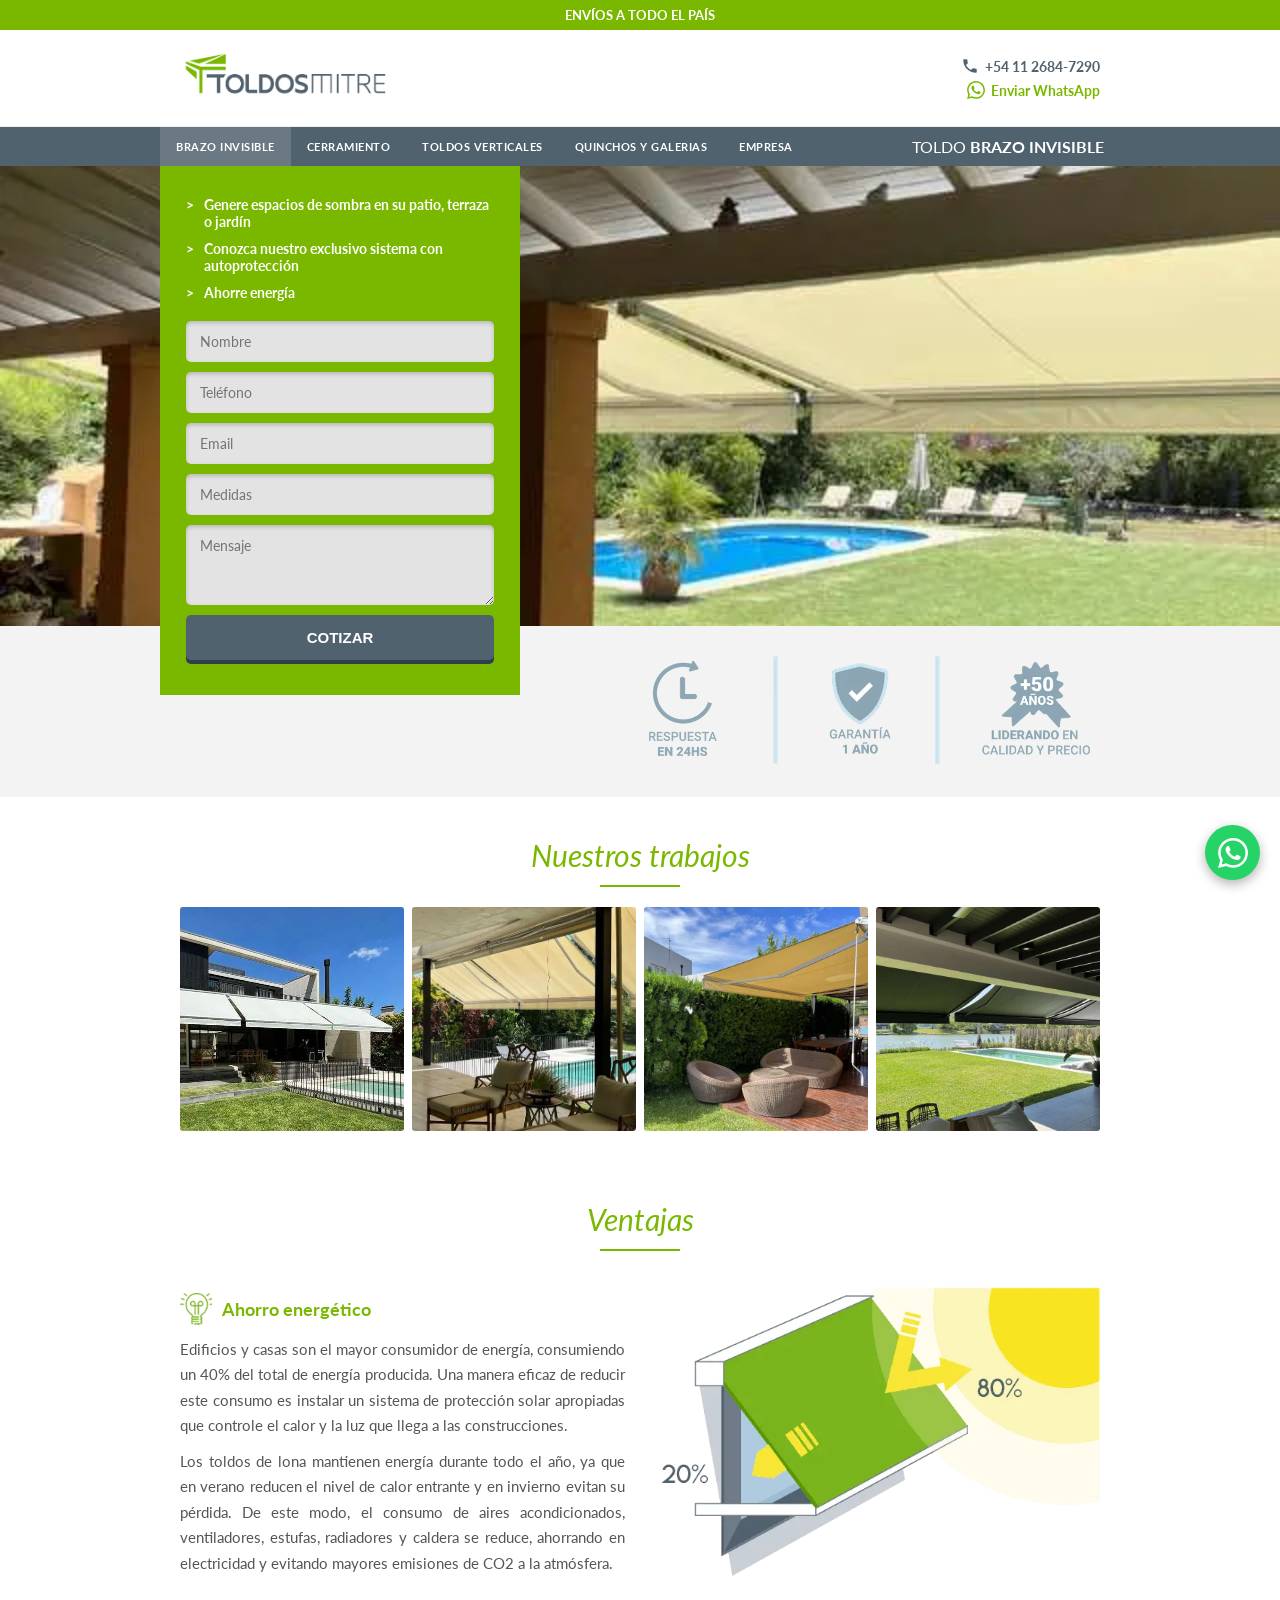
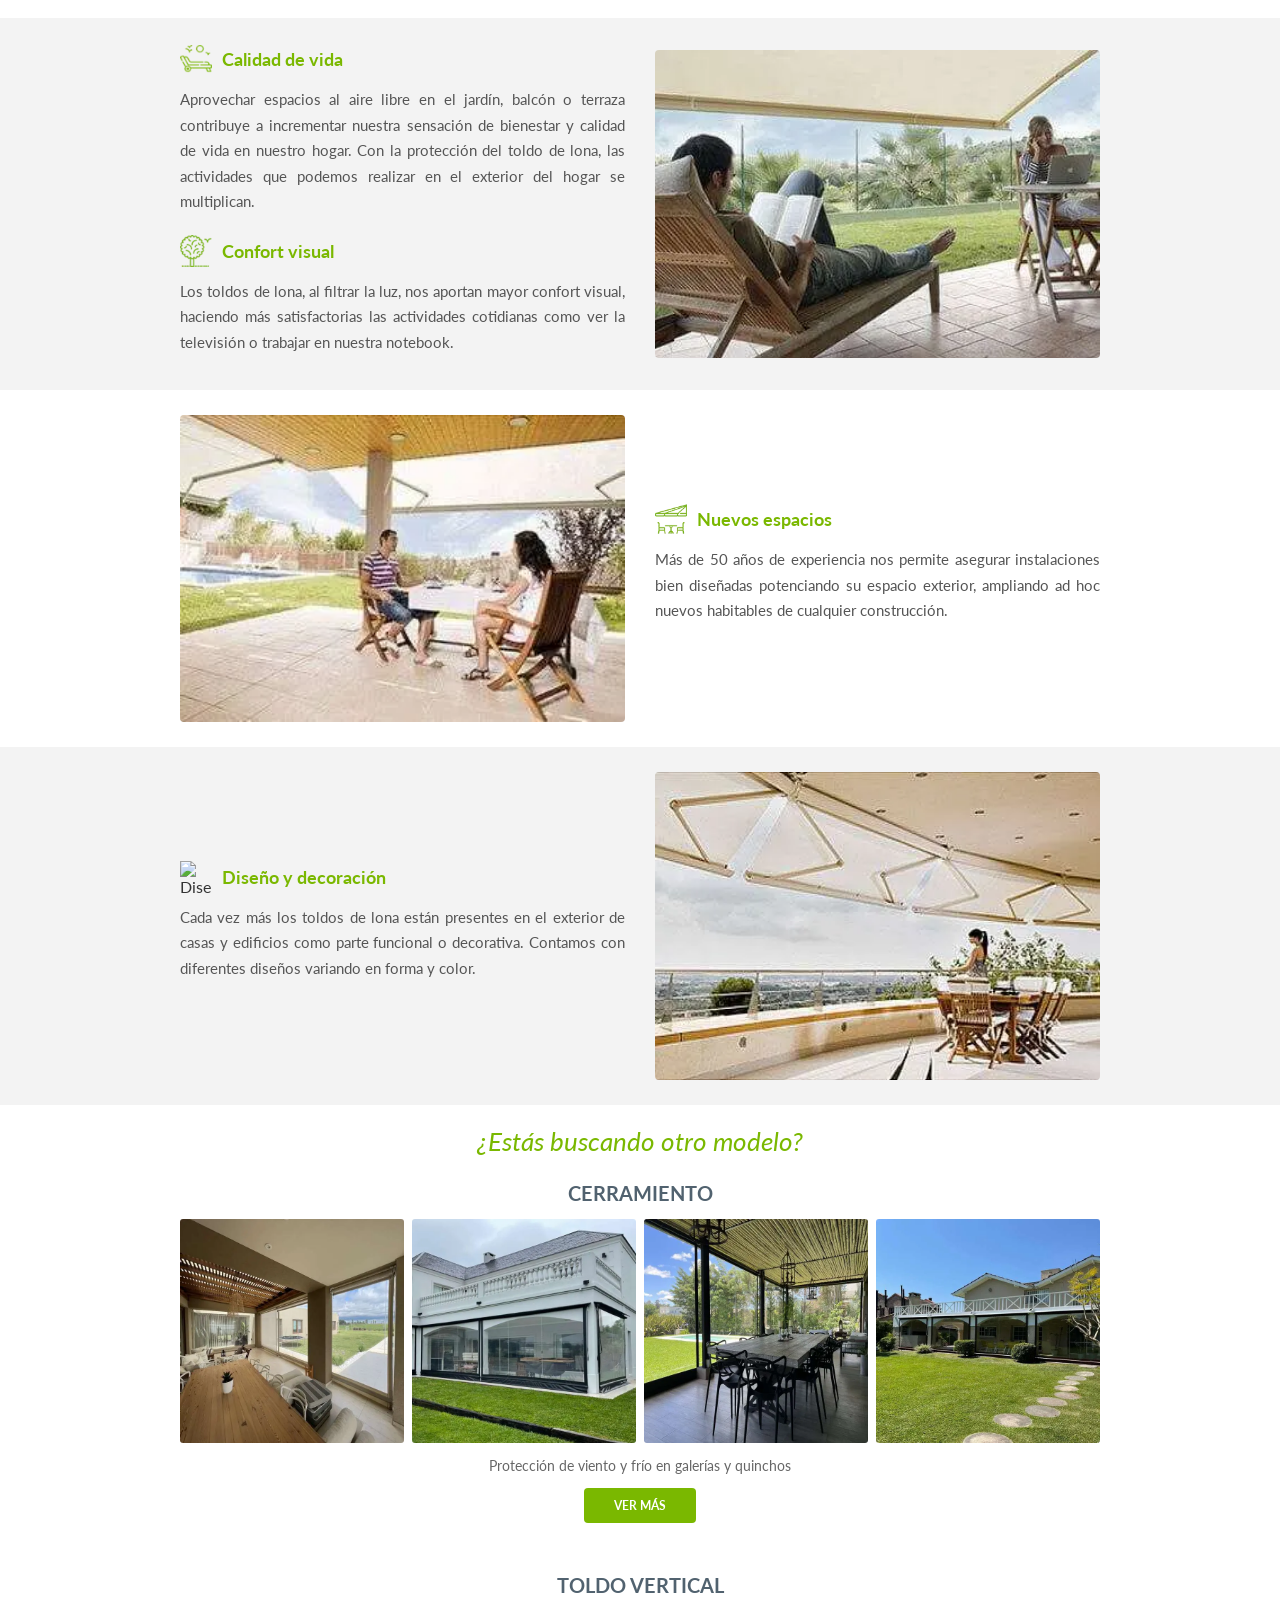
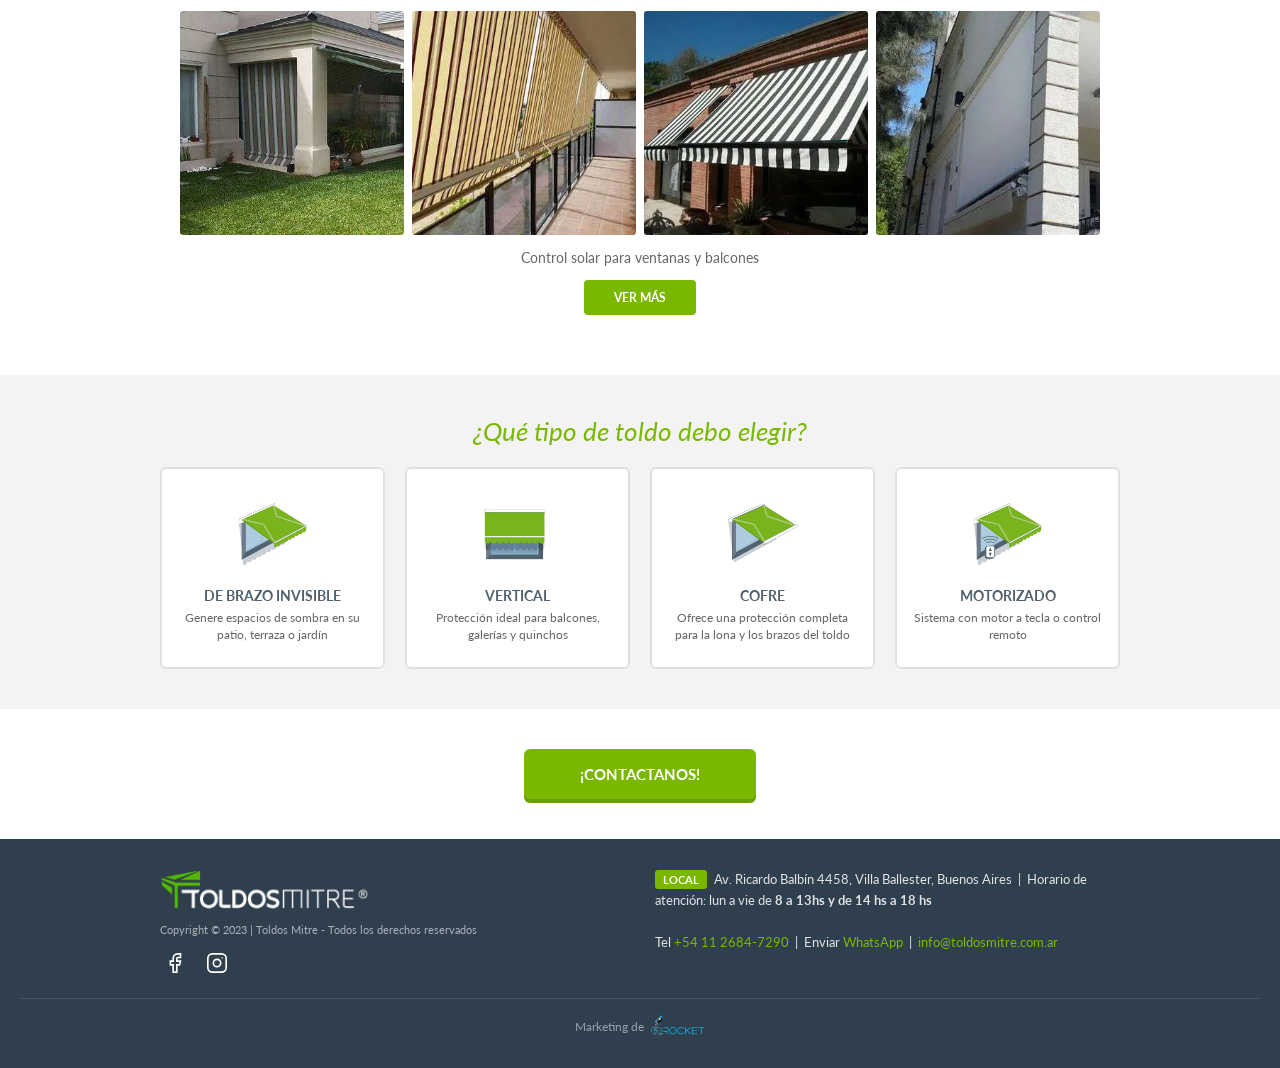
==== commit d1f80dbb: "Add files via upload" ====
--- a/secciones/brazoinvisible.html
+++ b/secciones/brazoinvisible.html
@@ -140,9 +140,7 @@
         <p>Los toldos de lona mantienen energía durante todo el año, ya que en verano reducen el nivel de calor entrante y en invierno evitan su pérdida. De este modo, el consumo de aires acondicionados, ventiladores, estufas, radiadores y caldera se reduce, ahorrando en electricidad y evitando mayores emisiones de CO2 a la atmósfera.</p>
       </div>
       <div class="ventaja-img">
-        <div class="ventaja-badge-wrap">
-          <img class="ventaja-main" src="../img/img-ahorro-energetico.webp" alt="Ahorro energético con toldos">
-        </div>
+        <img class="ventaja-main" src="../img/img-ahorro-energetico.webp" alt="Ahorro energético con toldos">
       </div>
     </div>
   </div>
--- a/styles.css
+++ b/styles.css
@@ -891,7 +891,8 @@
 }
 
 .page-hero-badge img {
-  max-width: 320px;
+  max-width: 520px;
+  width: 100%;
   display: inline-block;
 }
 
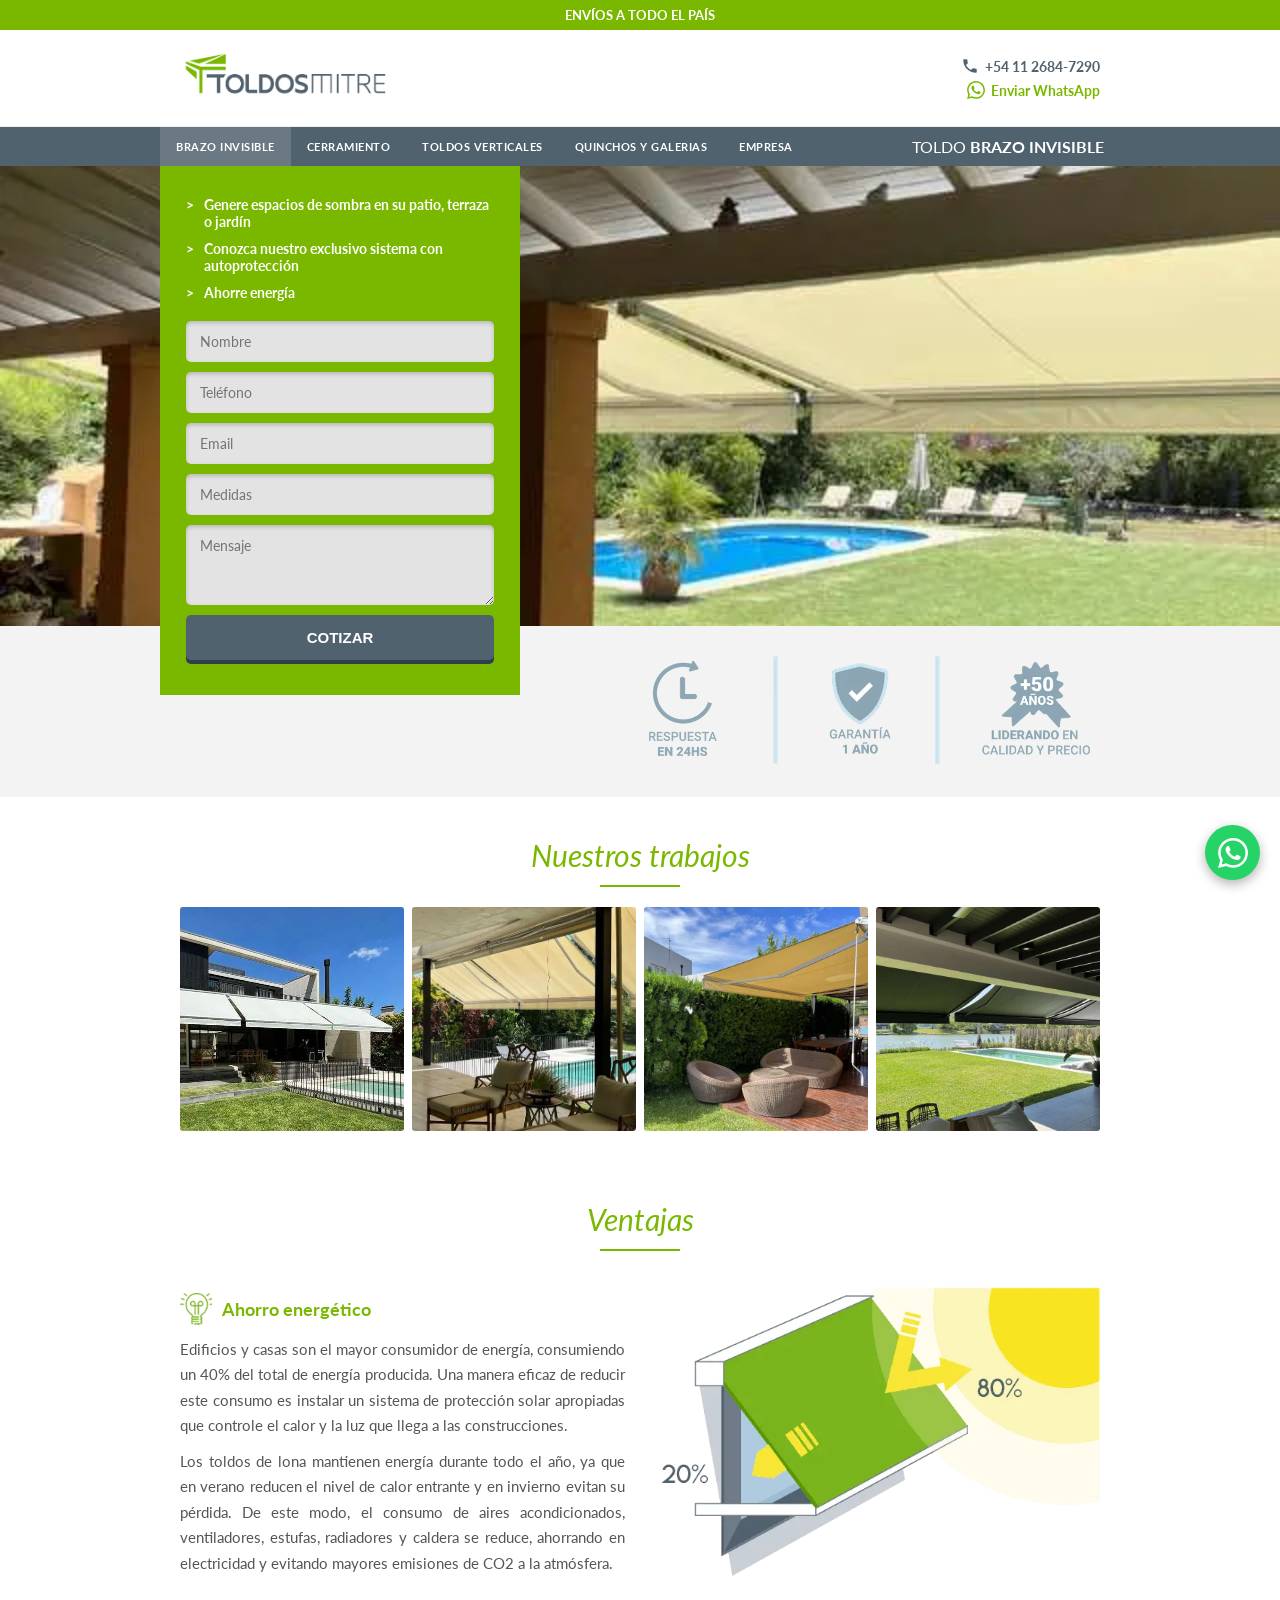
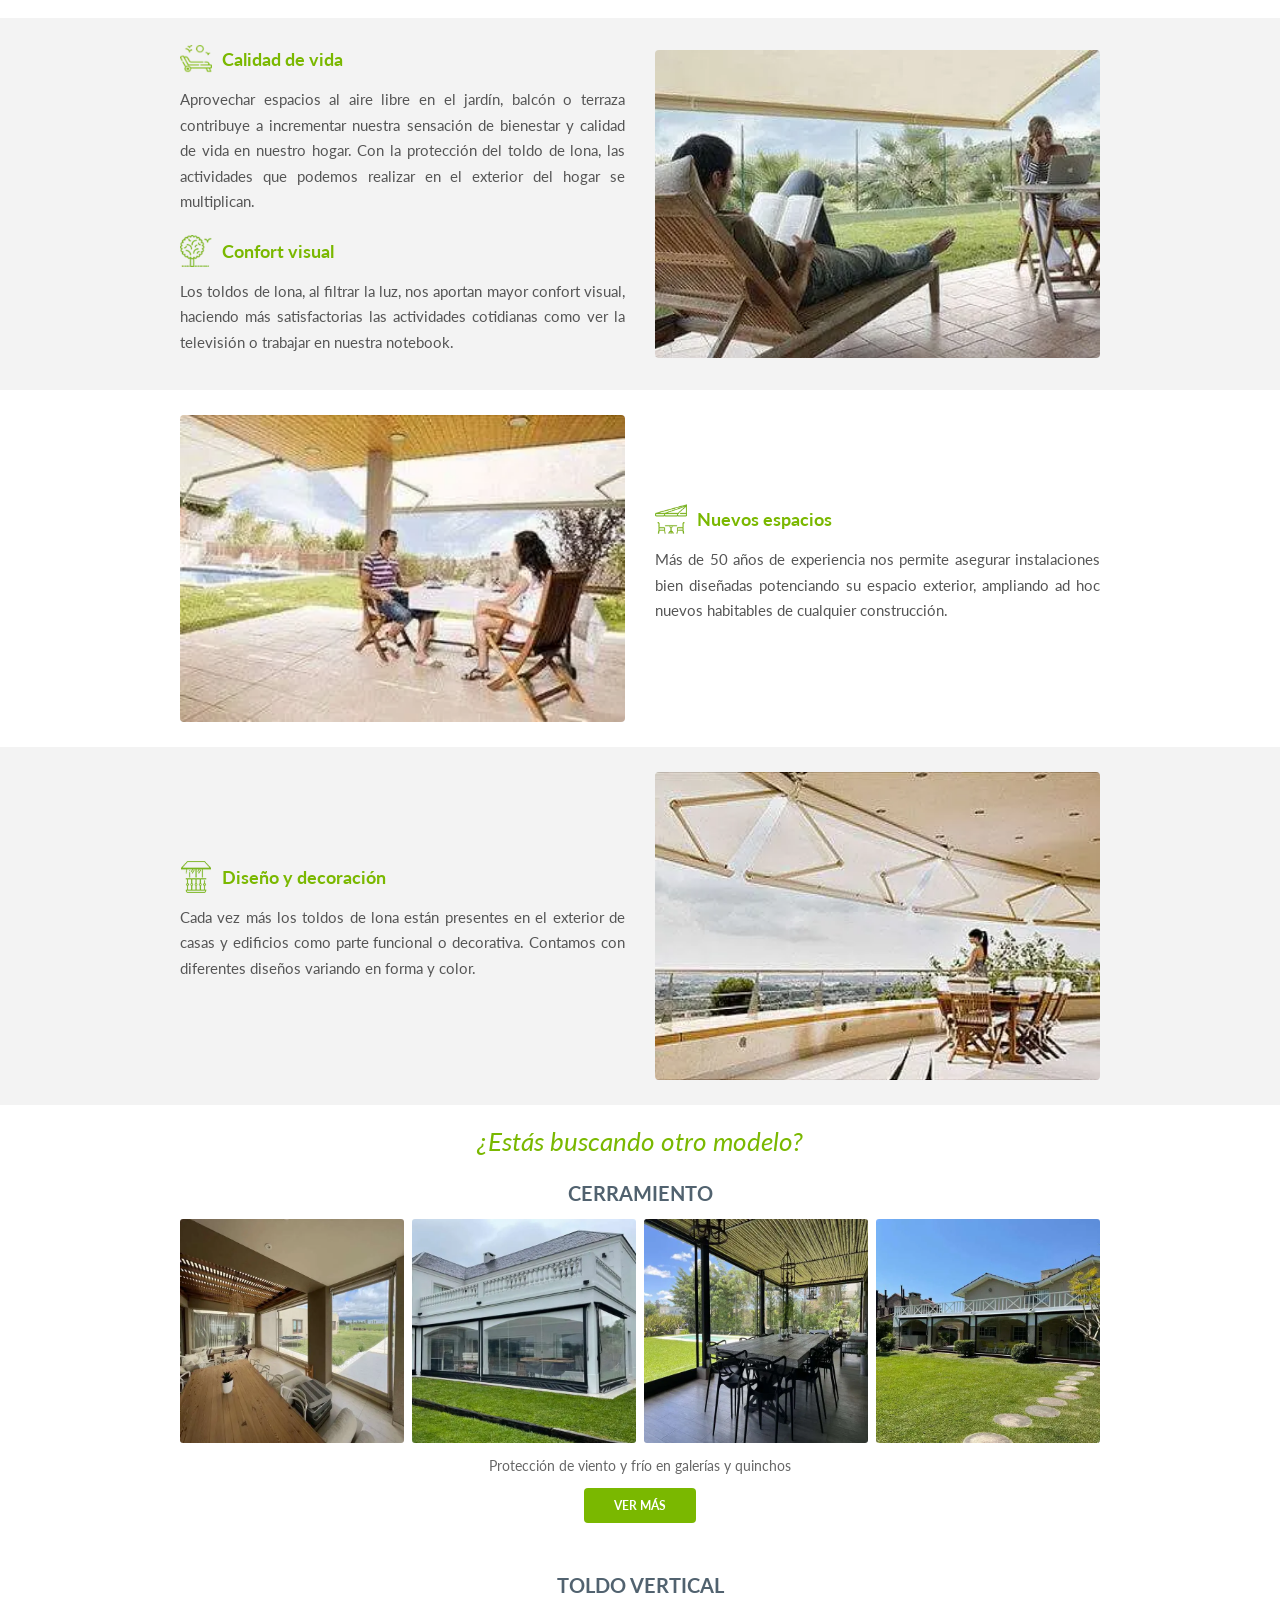
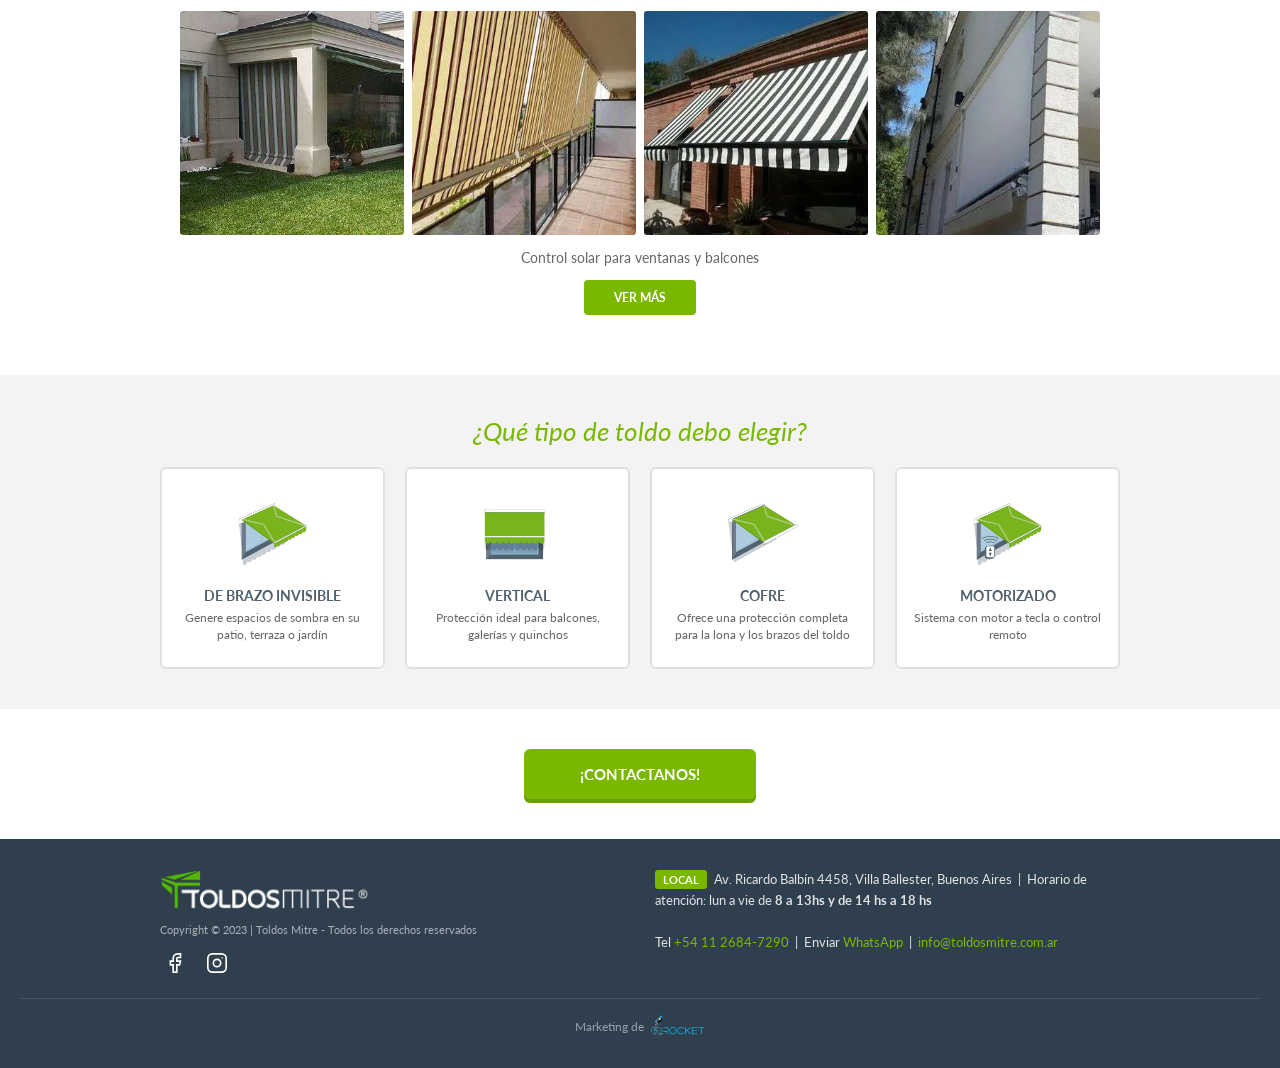
==== commit 73f64cfb: "Update brazoinvisible.html" ====
--- a/secciones/brazoinvisible.html
+++ b/secciones/brazoinvisible.html
@@ -184,7 +184,7 @@
     <div class="ventaja-item">
       <div class="ventaja-text">
         <div class="ventaja-header">
-          <img src="../img/icono-diseño-deco.webp" alt="Diseño y decoración con toldos">
+          <img src="../img/icono-diseo-deco.webp" alt="Diseño y decoración con toldos">
           <h3>Diseño y decoración</h3>
         </div>
         <p>Cada vez más los toldos de lona están presentes en el exterior de casas y edificios como parte funcional o decorativa. Contamos con diferentes diseños variando en forma y color.</p>
@@ -318,4 +318,4 @@
   ['utm_source','utm_medium','utm_campaign'].forEach(function(k){var el=document.getElementById(k);if(el)el.value=q(k)});
 </script>
 </body>
-</html>+</html>
